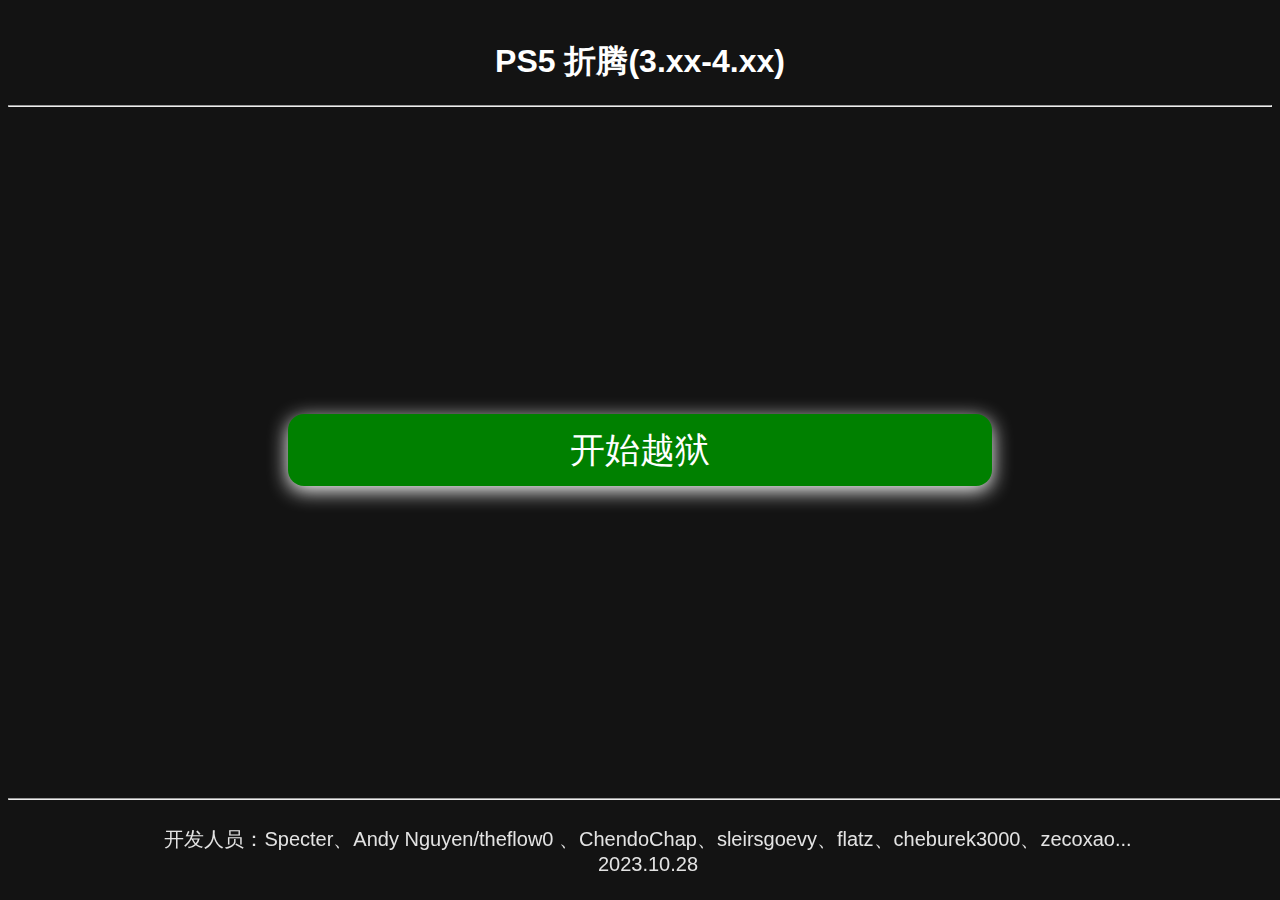
==== index.html @ 937cac99 "Add files via upload" ====
<html manifest="Cache.manifest">

<head>
    <meta charset="utf-8" />
    <title>PS5(3.xx-4.xx)</title>
    <link rel="shortcut icon" href="favicon.ico"></link>
</head>   
<body>
<style>body{background-repeat: no-repeat;background-attachment: fixed;background-size: 100% 100%;}</style>
<style>img:hover {transform: scale(1.2); /* (100% zoom - Note: if the zoom is too large, it will go outside of the viewport) */}</style>
<style>.center{display: block;margin-left: auto;margin-right: auto;}</style>
<script>
function DLProgress(e){Percent=(Math.round(e.loaded / e.total * 100));window.msgs.innerHTML="正在安装离线缓存菜单: " + Percent + "%";}
function DisplayCacheProgress(){setTimeout(function(){window.msgs.innerHTML="离线缓存菜单安装完成";},2000);setTimeout(function(){window.msgs.innerHTML="可以开始了";},3000);}window.applicationCache.addEventListener("progress",DLProgress,false);window.applicationCache.oncached=function(e){DisplayCacheProgress();};window.applicationCache.onupdateready=function(e){DisplayCacheProgress();};
</script>

    <meta name="viewport" content="width=device-width, initial-scale=1">
    <link rel="stylesheet" href="main.css">

    <script>
        function allset() { }
    </script>
    <script defer src="int64.js"></script>
    <script defer src="rop.js"></script>
    <script defer src="exploit.js"></script>
    <script defer src="payload_map.js"></script>
    <script defer src="custom_host_stuff.js"></script>
    <script>
        window.addEventListener('load', function () {
            add_cache_event_toasts();
        }, false);
    </script>
</head>

</html>


<body>
    <div id="toast-container"></div>

    <div style="margin: 2.5rem;">
<body> 
<h1 style="margin-bottom:0;clear:both;text-align:center;"> </h1></div>
</style>
<body> 
<div style="text-align:center" font size="6" ><div style=color:white;"><h1 id=msgs style='text-align:center;'>PS5 折腾(3.xx-4.xx)</h1>
<hr> 
        <p id="current-fw" class="text-secondary" style="text-align: center;font-size:28px;color:red"></p>
    </div>

    <div id="before-jb-view">

        <div id="run-jb-parent" class="opacity-transition"
            style="display: flex; justify-content: center; align-items: center; position: absolute; top: 0;left: 0; width: 100%; height: 100%;">
            <a tabindex="0" class="btn" style="max-width: 50%;" id="run-jb" onclick="runJailbreak()">开始越狱</a>
        </div>

        <div id="jb-progress" class=""
            style="display: none; flex-direction: column; justify-content: center; align-items: center; position: absolute; top: 0;left: 0; width: 100%; height: 100%;">
            <div class="lds-ellipsis">
                <div></div>
                <div></div>
                <div></div>
                <div></div>
            </div>
            <p id="jb-progress-status-text" style="text-align: center; olor:white; width: 100%;font-size:28px;">加载中... <br/><span class="secondary-text">(如果冻结，请重启再试)</span></p>
            <textarea id="console" class="log" style="display: none;"></textarea>
        </div>

        <div id="post-jb-view" class="opacity-transition"
            style="display: flex; flex-direction: column; justify-content: center; align-items: center;opacity: 0; pointer-events: none; padding-top: 2rem;">
            <!-- please dont judge this, if i create the elements in js after the jailbreak it 'runs out of memory'. -->
            <!-- TODO: try making the buttons before the jb and assign the onclicks after, i think i tried this already but make sure -->
            <div id="payloads-list" class="grid-container">
                <a class="btn mx-auto hidden-btn" id="payload-0" tabindex="0">
                    <p></p>
                    <p class="secondary-text"></p>
                </a>
                <a class="btn mx-auto hidden-btn" id="payload-1" tabindex="0">
                    <p></p>
                    <p class="secondary-text"></p>
                </a>
                <a class="btn mx-auto hidden-btn" id="payload-2" tabindex="0">
                    <p></p>
                    <p class="secondary-text"></p>
                </a>
                <a class="btn mx-auto hidden-btn" id="payload-3" tabindex="0">
                    <p></p>
                    <p class="secondary-text"></p>
                </a>
                <a class="btn mx-auto hidden-btn" id="payload-4" tabindex="0">
                    <p></p>
                    <p class="secondary-text"></p>
                </a>
                <a class="btn mx-auto hidden-btn" id="payload-5" tabindex="0">
                    <p></p>
                    <p class="secondary-text"></p>
                </a>
                <a class="btn mx-auto hidden-btn" id="payload-6" tabindex="0">
                    <p></p>
                    <p class="secondary-text"></p>
                </a>
                <a class="btn mx-auto hidden-btn" id="payload-7" tabindex="0">
                    <p></p>
                    <p class="secondary-text"></p>
                </a>
                <a class="btn mx-auto hidden-btn" id="payload-8" tabindex="0">
                    <p></p>
                    <p class="secondary-text"></p>
                </a>
                <a class="btn mx-auto hidden-btn" id="payload-9" tabindex="0">
                    <p></p>
                    <p class="secondary-text"></p>
                </a>
                <a class="btn mx-auto hidden-btn" id="payload-10" tabindex="0">
                    <p></p>
                    <p class="secondary-text"></p>
                </a>
                <a class="btn mx-auto hidden-btn" id="payload-11" tabindex="0">
                    <p></p>
                    <p class="secondary-text"></p>
                </a>
                <a class="btn mx-auto hidden-btn" id="payload-12" tabindex="0">
                    <p></p>
                    <p class="secondary-text"></p>
                </a>
                <a class="btn mx-auto hidden-btn" id="payload-13" tabindex="0">
                    <p></p>
                    <p class="secondary-text"></p>
                </a>
                <a class="btn mx-auto hidden-btn" id="payload-14" tabindex="0">
                    <p></p>
                    <p class="secondary-text"></p>
                </a>
                <a class="btn mx-auto hidden-btn" id="payload-15" tabindex="0">
                    <p></p>
                    <p class="secondary-text"></p>
                </a>
                <a class="btn mx-auto hidden-btn" id="payload-16" tabindex="0">
                    <p></p>
                    <p class="secondary-text"></p>
                </a>
                <a class="btn mx-auto hidden-btn" id="payload-17" tabindex="0">
                    <p></p>
                    <p class="secondary-text"></p>
                </a>
                <a class="btn mx-auto hidden-btn" id="payload-18" tabindex="0">
                    <p></p>
                    <p class="secondary-text"></p>
                </a>
                <a class="btn mx-auto hidden-btn" id="payload-19" tabindex="0">
                    <p></p>
                    <p class="secondary-text"></p>
                </a>

            </div>
        </div>



        <center style="position: fixed;bottom: 0;width: 100%;margin-bottom: 1.5rem;" class="info opacity-transition"
            id="credits">
<hr><br/>
			<a  style='font-size:20px;text-align:center;'>
             开发人员：Specter、Andy Nguyen/theflow0 、ChendoChap、sleirsgoevy、flatz、cheburek3000、zecoxao...</b></a>
			 <br>
			<a  style='font-size:20px;text-align:center;'>
             2023.10.28</b></a>
        </h3>
        </center>
    </div>

</body>
<script>

</script>
---- main.css ----
.lds-ellipsis {
    display: inline-block;
    position: relative;
    width: 80px;
    height: 80px;
}

.lds-ellipsis div {
    position: absolute;
    top: 33px;
    width: 13px;
    height: 13px;
    border-radius: 50%;
    background: #fff;
    animation-timing-function: cubic-bezier(0, 1, 1, 0);
}

.lds-ellipsis div:nth-child(1) {
    left: 8px;
    animation: lds-ellipsis1 0.6s infinite;
}

.lds-ellipsis div:nth-child(2) {
    left: 8px;
    animation: lds-ellipsis2 0.6s infinite;
}

.lds-ellipsis div:nth-child(3) {
    left: 32px;
    animation: lds-ellipsis2 0.6s infinite;
}

.lds-ellipsis div:nth-child(4) {
    left: 56px;
    animation: lds-ellipsis3 0.6s infinite;
}

@keyframes lds-ellipsis1 {
    0% {
        transform: scale(0);
    }

    100% {
        transform: scale(1);
    }
}

@keyframes lds-ellipsis3 {
    0% {
        transform: scale(1);
    }

    100% {
        transform: scale(0);
    }
}

@keyframes lds-ellipsis2 {
    0% {
        transform: translate(0, 0);
    }

    100% {
        transform: translate(24px, 0);
    }
}


/* .info {
    overflow: hidden;
    position: fixed;
    position: absolute;
    top: 50%;
    left: 50%;

    font-size: 45px;
    font-family: sans-serif;
    color: #b8b8b8;

    transform: translate(-50%, -50%);
} */

.j {
    font-size: 15px;
    color: #2F3335;
}

.log {
    display: block;
    unicode-bidi: embed;
    font-family: monospace;
    white-space: pre;
    font-size: 18px;
    width: 100%;
    height: 30%;
    color: #fff;
    background-color: inherit;
}

body {
    background-color: #131313;
    color: #fff;
    font-family: 'Sans-Serif', Helvetica;
}

.btn {
    padding: 1rem 2rem;
    text-align: center;
    text-decoration: none;
    display: inline-block;
    margin: 0.2rem 0.1rem;
    cursor: pointer;
    line-height: 2.5rem;
    /* height: 2.5rem; */
    min-width: 75px;
    /* border-radius: 5rem; */
    border-radius: 1rem;
    width: 70%;
    background-color:green;
    border: none;
    color: #fff;
    font-size: 2.2rem;
    transition: background-color 0.3s ease-in-out;
	box-shadow: 0 5px 20px 0 white;
}

.btn:hover, .btn:focus {
    background-color: red;
    color: #fff;
}


a:active, a:focus {
    outline: 0;
    border: none;
  }

.secondary-text {
    color: #959595;
    margin: 0;
    padding: 0;
    text-overflow: ellipsis;
    overflow: hidden;
    white-space: nowrap;
    font-size: 0.8em;

}

.info a {
    color: #e3e3e3;
}

.info {
    color: #a1a1a1;
}

.grid-container {
    display: grid;
    grid-template-columns: 1fr 1fr;
    grid-gap: 10px;
    justify-content: center;
    text-align: center;
}

.grid-item {
    text-align: center;
    display: flex;
    align-items: center;
    justify-content: center;
}

.mx-auto {
    margin-left: auto;
    margin-right: auto;
    display: block;
}

.d-none {
    display: none !important;
}

.opacity-transition {
    opacity: 1;
    transition: opacity 0.3s ease-in-out;
}

.hidden-btn{
    padding: 0;
    visibility: collapse;
}

#payloads-list a p{
    margin: 0;
    padding: 0;
}
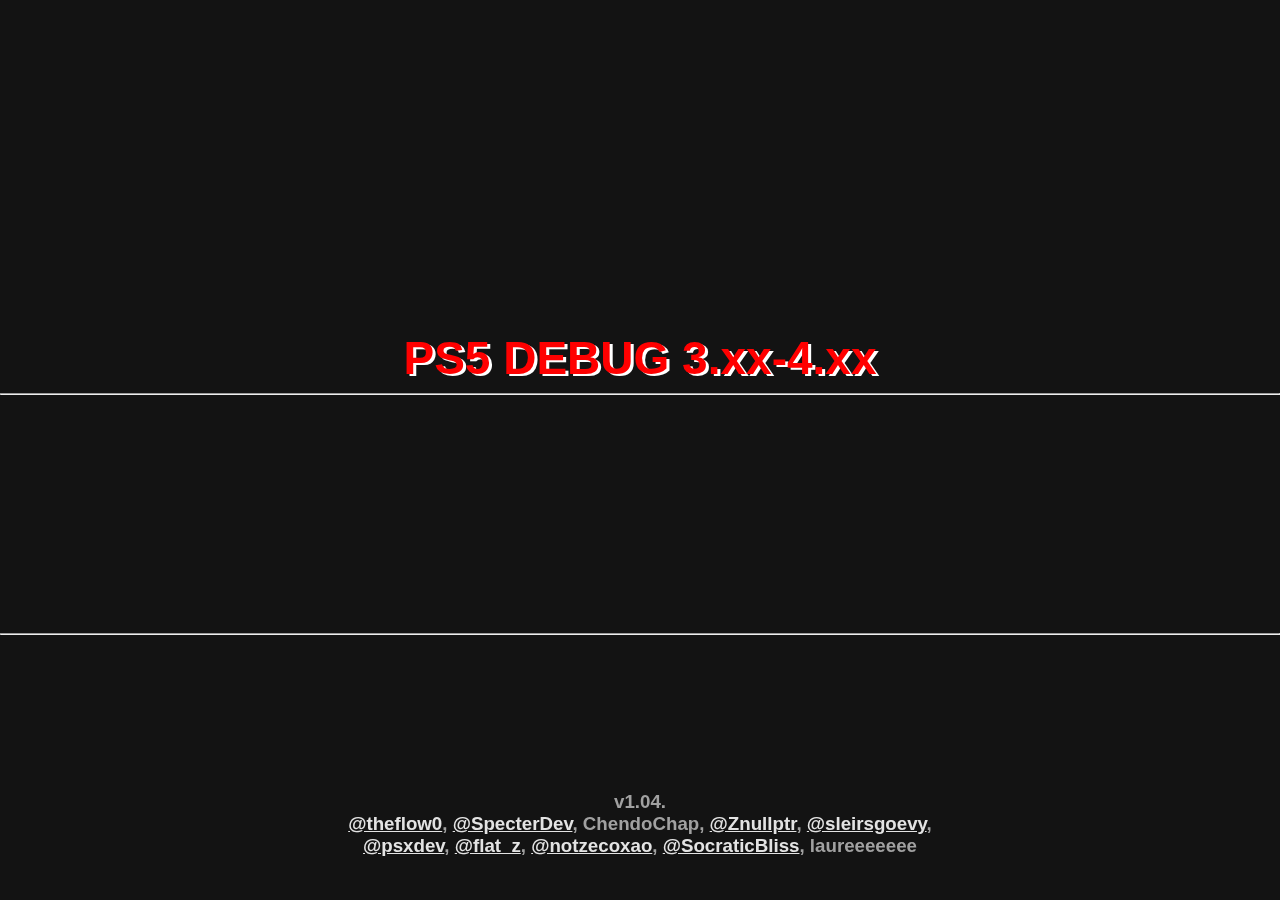
==== commit e32f8ec2: "Add files via upload" ====
--- a/index.html
+++ b/index.html
@@ -1,19 +1,62 @@
-<html manifest="Cache.manifest">
-
+
+
+<title>★ DEBUG PS5</title>
 <head>
-    <meta charset="utf-8" />
-    <title>PS5(3.xx-4.xx)</title>
-    <link rel="shortcut icon" href="favicon.ico"></link>
-</head>   
+<link rel="stylesheet" href="main.css">
+<style>
+html, body {
+            margin: 0;
+            overflow: hidden; /* Ocultar barra de desplazamiento */
+        }
+
+        #video-background {
+            position: fixed;
+            top: 0;
+            left: 0;
+            width: 100%;
+            height: 100%;
+            object-fit: cover; /* El vídeo llena toda el área. */
+            z-index: -1; /* Haz el vídeo debajo de otro contenido. */
+        }
+
+        .content {
+            position: relative;
+            z-index: 1; /* Haz el contenido encima del vídeo. */
+            text-align: center;
+            padding: 10px;
+            color: white;
+        }
+</style>
+</head>
+
 <body>
 <style>body{background-repeat: no-repeat;background-attachment: fixed;background-size: 100% 100%;}</style>
 <style>img:hover {transform: scale(1.2); /* (100% zoom - Note: if the zoom is too large, it will go outside of the viewport) */}</style>
 <style>.center{display: block;margin-left: auto;margin-right: auto;}</style>
 <script>
-function DLProgress(e){Percent=(Math.round(e.loaded / e.total * 100));window.msgs.innerHTML="正在安装离线缓存菜单: " + Percent + "%";}
-function DisplayCacheProgress(){setTimeout(function(){window.msgs.innerHTML="离线缓存菜单安装完成";},2000);setTimeout(function(){window.msgs.innerHTML="可以开始了";},3000);}window.applicationCache.addEventListener("progress",DLProgress,false);window.applicationCache.oncached=function(e){DisplayCacheProgress();};window.applicationCache.onupdateready=function(e){DisplayCacheProgress();};
+function DLProgress(e){Percent=(Math.round(e.loaded / e.total * 100));window.msgs.innerHTML="Downloading : " + Percent + "%";}
+function DisplayCacheProgress(){setTimeout(function(){window.msgs.innerHTML="You are offline.";},2000);setTimeout(function(){window.msgs.innerHTML="PS5 DEBUG 3.xx-4.xx";},3000);}window.applicationCache.addEventListener("progress",DLProgress,false);window.applicationCache.oncached=function(e){DisplayCacheProgress();};window.applicationCache.onupdateready=function(e){DisplayCacheProgress();};
 </script>
-
+    <video id="video-background" autoplay>
+        <source src="video.mp4" type="video/mp4">
+        <!-- Admite videos en diferentes formatos, agregue más según sea necesario <source> -->
+    </video>
+    <script>
+        // Función que se ejecutará automáticamente al cargar la página
+        function runJailbreak() {
+            // Coloca aquí el código que deseas ejecutar al entrar en la página
+            alert("La función runJailbreak se ha ejecutado automáticamente al entrar en la página.");
+        }
+        
+        // Evento que se dispara cuando la página se carga completamente
+        window.addEventListener('load', function () {
+            runJailbreak(); // Ejecutar la función al cargar la página
+        });
+    </script>
+</head>
+<body>
+
+</body>
     <meta name="viewport" content="width=device-width, initial-scale=1">
     <link rel="stylesheet" href="main.css">
 
@@ -25,6 +68,7 @@
     <script defer src="exploit.js"></script>
     <script defer src="payload_map.js"></script>
     <script defer src="custom_host_stuff.js"></script>
+    <script defer src="appcache_handler.js"></script>
     <script>
         window.addEventListener('load', function () {
             add_cache_event_toasts();
@@ -39,33 +83,34 @@
     <div id="toast-container"></div>
 
     <div style="margin: 2.5rem;">
+        <h1 style="text-align: center;"></h1>
+        <p id="current-fw" class="text-secondary" style="text-align: center; position: absolute; top: 30;left: 41;color:green;">
+    </div>
+
+    <div id="before-jb-view">
+
+        <div id="run-jb-parent" class="opacity-transition"
+            style="display: flex; justify-content: center; align-items: center; position: absolute; top: 0;right: 41;color:red;">
+            <a tabindex="0" class="btn" style="max-width: 50%;" id="run-jb" onclick="runJailbreak()">.</a>
+        </div>
+
+
+        <div id="jb-progress" class="log" style="display: none;">
+
+              </script>  
+
+            </div>
+            <p id="jb-progress-status-text" style="text-align: center; position: absolute; top: 0;right: 41;">
+   
+                <br/><span class="secondary-text"></span></p>
+            <textarea id="console" class="log" style="display: none;"></textarea>
+        </div>
 <body> 
 <h1 style="margin-bottom:0;clear:both;text-align:center;"> </h1></div>
 </style>
 <body> 
-<div style="text-align:center" font size="6" ><div style=color:white;"><h1 id=msgs style='text-align:center;'>PS5 折腾(3.xx-4.xx)</h1>
-<hr> 
-        <p id="current-fw" class="text-secondary" style="text-align: center;font-size:28px;color:red"></p>
-    </div>
-
-    <div id="before-jb-view">
-
-        <div id="run-jb-parent" class="opacity-transition"
-            style="display: flex; justify-content: center; align-items: center; position: absolute; top: 0;left: 0; width: 100%; height: 100%;">
-            <a tabindex="0" class="btn" style="max-width: 50%;" id="run-jb" onclick="runJailbreak()">开始越狱</a>
-        </div>
-
-        <div id="jb-progress" class=""
-            style="display: none; flex-direction: column; justify-content: center; align-items: center; position: absolute; top: 0;left: 0; width: 100%; height: 100%;">
-            <div class="lds-ellipsis">
-                <div></div>
-                <div></div>
-                <div></div>
-                <div></div>
-            </div>
-            <p id="jb-progress-status-text" style="text-align: center; olor:white; width: 100%;font-size:28px;">加载中... <br/><span class="secondary-text">(如果冻结，请重启再试)</span></p>
-            <textarea id="console" class="log" style="display: none;"></textarea>
-        </div>
+<div><h1 id=msgs style='text-align:center;color:red;font-size:46px;font-weight:bold;margin:0 0 0 0.0;text-shadow:3px 2px #fff;'>PS5 DEBUG 3.xx-4.xx</h1>
+<hr>  <br/><br/>
 
         <div id="post-jb-view" class="opacity-transition"
             style="display: flex; flex-direction: column; justify-content: center; align-items: center;opacity: 0; pointer-events: none; padding-top: 2rem;">
@@ -156,17 +201,25 @@
             </div>
         </div>
 
-
+<hr><br/>
 
         <center style="position: fixed;bottom: 0;width: 100%;margin-bottom: 1.5rem;" class="info opacity-transition"
             id="credits">
-<hr><br/>
-			<a  style='font-size:20px;text-align:center;'>
-             开发人员：Specter、Andy Nguyen/theflow0 、ChendoChap、sleirsgoevy、flatz、cheburek3000、zecoxao...</b></a>
-			 <br>
-			<a  style='font-size:20px;text-align:center;'>
-             2023.10.28</b></a>
-        </h3>
+            <h3>
+                <b>v1.04.</b>
+                <br />
+                <a href="https://twitter.com/theflow0" aria-hidden="true" tabindex="-1">@theflow0</a>,
+                <a href="https://twitter.com/SpecterDev" aria-hidden="true" tabindex="-1">@SpecterDev</a>,
+                ChendoChap,
+                <a href="https://twitter.com/Znullptr" aria-hidden="true" tabindex="-1">@Znullptr</a>,
+                <a href="https://twitter.com/sleirsgoevy" aria-hidden="true" tabindex="-1">@sleirsgoevy</a>,
+                <br />
+                <a href="https://twitter.com/psxdev" aria-hidden="true" tabindex="-1">@psxdev</a>,
+                <a href="https://twitter.com/flat_z" aria-hidden="true" tabindex="-1">@flat_z</a>,
+                <a href="https://twitter.com/notzecoxao" aria-hidden="true" tabindex="-1">@notzecoxao</a>,
+                <a href="https://twitter.com/SocraticBliss" aria-hidden="true" tabindex="-1">@SocraticBliss</a>,
+                laureeeeeee
+            </h3>
         </center>
     </div>
 
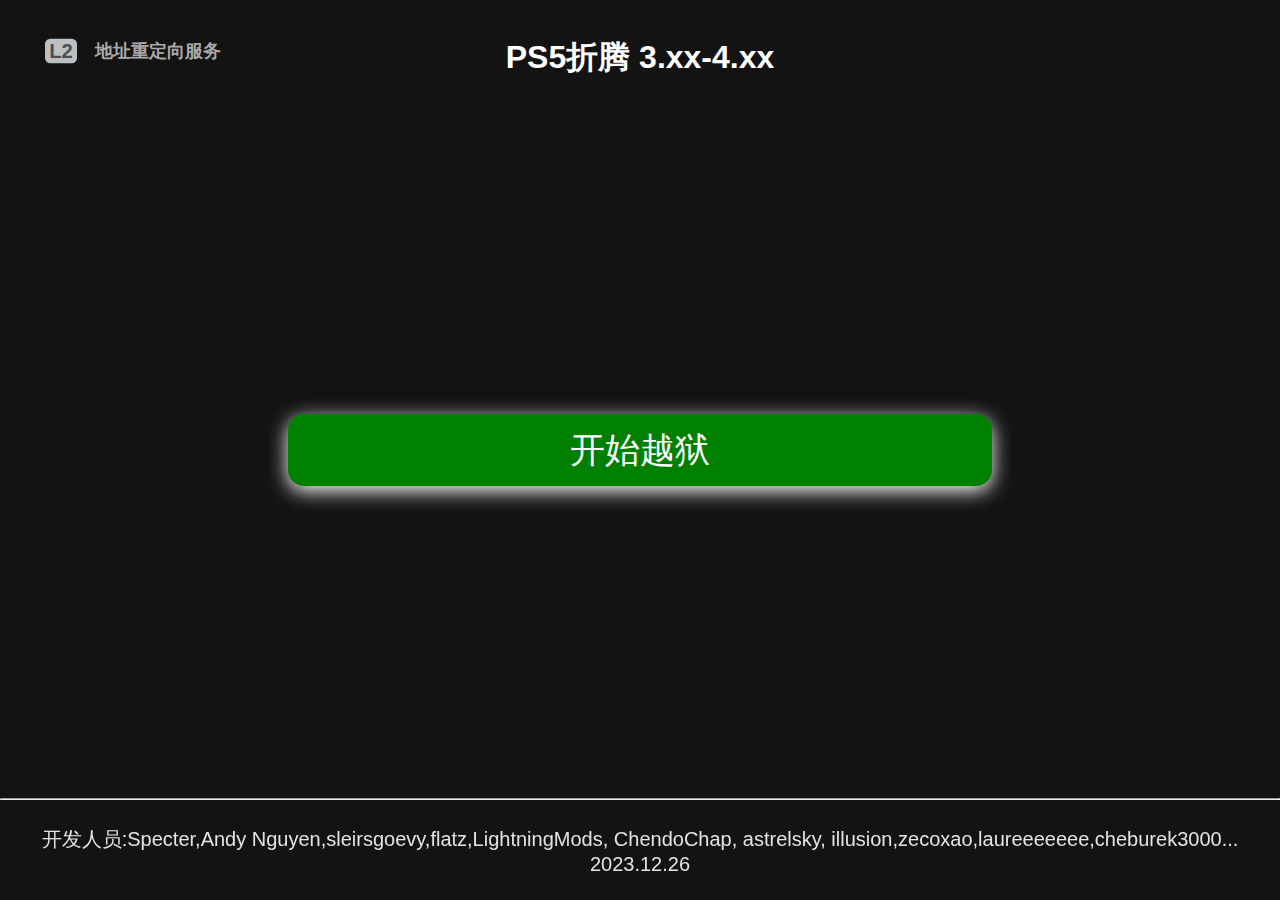
==== commit 44f563a2: "Add files via upload" ====
--- a/index.html
+++ b/index.html
@@ -1,68 +1,10 @@
+<html manifest="cache.appcache">
 
-
-<title>★ DEBUG PS5</title>
 <head>
-<link rel="stylesheet" href="main.css">
-<style>
-html, body {
-            margin: 0;
-            overflow: hidden; /* Ocultar barra de desplazamiento */
-        }
-
-        #video-background {
-            position: fixed;
-            top: 0;
-            left: 0;
-            width: 100%;
-            height: 100%;
-            object-fit: cover; /* El vídeo llena toda el área. */
-            z-index: -1; /* Haz el vídeo debajo de otro contenido. */
-        }
-
-        .content {
-            position: relative;
-            z-index: 1; /* Haz el contenido encima del vídeo. */
-            text-align: center;
-            padding: 10px;
-            color: white;
-        }
-</style>
-</head>
-
-<body>
-<style>body{background-repeat: no-repeat;background-attachment: fixed;background-size: 100% 100%;}</style>
-<style>img:hover {transform: scale(1.2); /* (100% zoom - Note: if the zoom is too large, it will go outside of the viewport) */}</style>
-<style>.center{display: block;margin-left: auto;margin-right: auto;}</style>
-<script>
-function DLProgress(e){Percent=(Math.round(e.loaded / e.total * 100));window.msgs.innerHTML="Downloading : " + Percent + "%";}
-function DisplayCacheProgress(){setTimeout(function(){window.msgs.innerHTML="You are offline.";},2000);setTimeout(function(){window.msgs.innerHTML="PS5 DEBUG 3.xx-4.xx";},3000);}window.applicationCache.addEventListener("progress",DLProgress,false);window.applicationCache.oncached=function(e){DisplayCacheProgress();};window.applicationCache.onupdateready=function(e){DisplayCacheProgress();};
-</script>
-    <video id="video-background" autoplay>
-        <source src="video.mp4" type="video/mp4">
-        <!-- Admite videos en diferentes formatos, agregue más según sea necesario <source> -->
-    </video>
-    <script>
-        // Función que se ejecutará automáticamente al cargar la página
-        function runJailbreak() {
-            // Coloca aquí el código que deseas ejecutar al entrar en la página
-            alert("La función runJailbreak se ha ejecutado automáticamente al entrar en la página.");
-        }
-        
-        // Evento que se dispara cuando la página se carga completamente
-        window.addEventListener('load', function () {
-            runJailbreak(); // Ejecutar la función al cargar la página
-        });
-    </script>
-</head>
-<body>
-
-</body>
+    <title>PS5&#x6298;&#x817E; 3.xx-4.xx</title>
     <meta name="viewport" content="width=device-width, initial-scale=1">
     <link rel="stylesheet" href="main.css">
 
-    <script>
-        function allset() { }
-    </script>
     <script defer src="int64.js"></script>
     <script defer src="rop.js"></script>
     <script defer src="exploit.js"></script>
@@ -71,159 +13,115 @@
     <script defer src="appcache_handler.js"></script>
     <script>
         window.addEventListener('load', function () {
-            add_cache_event_toasts();
+            onload_setup();
         }, false);
     </script>
 </head>
 
-</html>
+<body>
+    <svg style="display: none" version="2.0">
+        <defs>
+            <symbol id="delete-icon" viewBox="0 -960 960 960">
+                <path
+                    d="m376-300 104-104 104 104 56-56-104-104 104-104-56-56-104 104-104-104-56 56 104 104-104 104 56 56Zm-96 180q-33 0-56.5-23.5T200-200v-520h-40v-80h200v-40h240v40h200v80h-40v520q0 33-23.5 56.5T680-120H280Zm400-600H280v520h400v-520Zm-400 0v520-520Z" />
+            </symbol>
+            <symbol id="forward-arrow-icon" viewBox="0 -960 960 960" >
+                <path d="M647-440H160v-80h487L423-744l57-56 320 320-320 320-57-56 224-224Z"/>
+            </symbol>
+            
+        </defs>
+    </svg>
+
+    <div id="toast-container"></div>
 
 
-<body>
-    <div id="toast-container"></div>
+    <div id="redirector-view"
+        style="min-width: 100%; max-width: 100%; position: absolute; top: 0; left: -100%; min-height: 100%; max-height: 100%;">
+        <div style="overflow-y: scroll; width: 100%;max-height: 100vh;min-height: 100vh;" id="redirector-view-inner">
+            <h1 style="text-align: center;">&#x5730;&#x5740;&#x91CD;&#x5B9A;&#x5411;&#x670D;&#x52A1;</h1>
+            <div style="padding: 25px;padding-top: 0; display: flex;">
+                <input id="redirector-input" type="text" value="http://"
+                    style="width: 100%; border-radius: 10px; padding: 15px; background-color: #223; color: #fff; border-color: #334; font-size: 20px;" />
+                <a class="btn icon-btn" style="width: 100px;" tabindex="0" onclick="redirectorGo()">
+                    <svg width="32px" height="32px" fill="#ddd">
+                        <use href="#forward-arrow-icon" />
+                    </svg>
+                </a>
+            </div>
 
-    <div style="margin: 2.5rem;">
-        <h1 style="text-align: center;"></h1>
-        <p id="current-fw" class="text-secondary" style="text-align: center; position: absolute; top: 30;left: 41;color:green;">
+            <div style="display: flex; flex-direction: row; max-width: 100%; padding-left: 50px; padding-right: 50px;">
+                <div style="width: 60%; margin-right: 35px; " id="redirector-pinned"></div>
+                <div style="width: 1px; background-color: #557; margin-top: 10px;"></div>
+                <div style="width: 40%; margin-left: 35px; " id="redirector-history"></div>
+            </div>
+        </div>
     </div>
 
-    <div id="before-jb-view">
+    <div id="center-view" style="position: absolute; top: 0; left: 0; width: 100%; min-height: 100%;">
 
-        <div id="run-jb-parent" class="opacity-transition"
-            style="display: flex; justify-content: center; align-items: center; position: absolute; top: 0;right: 41;color:red;">
-            <a tabindex="0" class="btn" style="max-width: 50%;" id="run-jb" onclick="runJailbreak()">.</a>
+        <div style="margin-top: 15px; position: absolute; width: 100%;">
+            <h1 style="text-align: center;">PS5&#x6298;&#x817E; 3.xx-4.xx</h1>
+            <p id="current-fw" class="text-secondary"
+                style="text-align: center; margin-bottom: 8px; padding-bottom: 0;font-size:24px;color:green;">
+            </p>
+
+            <p id="listening-ip" class="text-secondary" style="text-align: center; margin-top: 0; padding-top: 0;">
+                <br />
+            </p>
         </div>
-
-
-        <div id="jb-progress" class="log" style="display: none;">
-
-              </script>  
-
-            </div>
-            <p id="jb-progress-status-text" style="text-align: center; position: absolute; top: 0;right: 41;">
-   
-                <br/><span class="secondary-text"></span></p>
-            <textarea id="console" class="log" style="display: none;"></textarea>
-        </div>
-<body> 
-<h1 style="margin-bottom:0;clear:both;text-align:center;"> </h1></div>
-</style>
-<body> 
-<div><h1 id=msgs style='text-align:center;color:red;font-size:46px;font-weight:bold;margin:0 0 0 0.0;text-shadow:3px 2px #fff;'>PS5 DEBUG 3.xx-4.xx</h1>
-<hr>  <br/><br/>
-
-        <div id="post-jb-view" class="opacity-transition"
-            style="display: flex; flex-direction: column; justify-content: center; align-items: center;opacity: 0; pointer-events: none; padding-top: 2rem;">
-            <!-- please dont judge this, if i create the elements in js after the jailbreak it 'runs out of memory'. -->
-            <!-- TODO: try making the buttons before the jb and assign the onclicks after, i think i tried this already but make sure -->
-            <div id="payloads-list" class="grid-container">
-                <a class="btn mx-auto hidden-btn" id="payload-0" tabindex="0">
-                    <p></p>
-                    <p class="secondary-text"></p>
-                </a>
-                <a class="btn mx-auto hidden-btn" id="payload-1" tabindex="0">
-                    <p></p>
-                    <p class="secondary-text"></p>
-                </a>
-                <a class="btn mx-auto hidden-btn" id="payload-2" tabindex="0">
-                    <p></p>
-                    <p class="secondary-text"></p>
-                </a>
-                <a class="btn mx-auto hidden-btn" id="payload-3" tabindex="0">
-                    <p></p>
-                    <p class="secondary-text"></p>
-                </a>
-                <a class="btn mx-auto hidden-btn" id="payload-4" tabindex="0">
-                    <p></p>
-                    <p class="secondary-text"></p>
-                </a>
-                <a class="btn mx-auto hidden-btn" id="payload-5" tabindex="0">
-                    <p></p>
-                    <p class="secondary-text"></p>
-                </a>
-                <a class="btn mx-auto hidden-btn" id="payload-6" tabindex="0">
-                    <p></p>
-                    <p class="secondary-text"></p>
-                </a>
-                <a class="btn mx-auto hidden-btn" id="payload-7" tabindex="0">
-                    <p></p>
-                    <p class="secondary-text"></p>
-                </a>
-                <a class="btn mx-auto hidden-btn" id="payload-8" tabindex="0">
-                    <p></p>
-                    <p class="secondary-text"></p>
-                </a>
-                <a class="btn mx-auto hidden-btn" id="payload-9" tabindex="0">
-                    <p></p>
-                    <p class="secondary-text"></p>
-                </a>
-                <a class="btn mx-auto hidden-btn" id="payload-10" tabindex="0">
-                    <p></p>
-                    <p class="secondary-text"></p>
-                </a>
-                <a class="btn mx-auto hidden-btn" id="payload-11" tabindex="0">
-                    <p></p>
-                    <p class="secondary-text"></p>
-                </a>
-                <a class="btn mx-auto hidden-btn" id="payload-12" tabindex="0">
-                    <p></p>
-                    <p class="secondary-text"></p>
-                </a>
-                <a class="btn mx-auto hidden-btn" id="payload-13" tabindex="0">
-                    <p></p>
-                    <p class="secondary-text"></p>
-                </a>
-                <a class="btn mx-auto hidden-btn" id="payload-14" tabindex="0">
-                    <p></p>
-                    <p class="secondary-text"></p>
-                </a>
-                <a class="btn mx-auto hidden-btn" id="payload-15" tabindex="0">
-                    <p></p>
-                    <p class="secondary-text"></p>
-                </a>
-                <a class="btn mx-auto hidden-btn" id="payload-16" tabindex="0">
-                    <p></p>
-                    <p class="secondary-text"></p>
-                </a>
-                <a class="btn mx-auto hidden-btn" id="payload-17" tabindex="0">
-                    <p></p>
-                    <p class="secondary-text"></p>
-                </a>
-                <a class="btn mx-auto hidden-btn" id="payload-18" tabindex="0">
-                    <p></p>
-                    <p class="secondary-text"></p>
-                </a>
-                <a class="btn mx-auto hidden-btn" id="payload-19" tabindex="0">
-                    <p></p>
-                    <p class="secondary-text"></p>
-                </a>
-
+        <div style="position: absolute; margin: 35px; top: 0; left: 10px;" class="opacity-transition" id="l2-redirect">
+            <div>
+                <span style="vertical-align: middle;display: inline-block;                ">
+                    <svg viewbox="0 0 79 61" xmlns="http://www.w3.org/2000/svg" style="width: 32px; height:32px;">
+                        <rect x="0" y="0" width="79" height="61" rx="13" ry="13" fill="#bdc0c2" />
+                        <text x="50%" y="50%" dy="17.5px" text-anchor="middle" fill="#4e4e4e" font-size="50"
+                            font-weight="bold">L2</text>
+                    </svg>
+                </span>
+                <span
+                    style="font-size: 18px; vertical-align: middle;display: inline-block; margin-left: 14px; font-weight: bold; color: #aaa;">&#x5730;&#x5740;&#x91CD;&#x5B9A;&#x5411;&#x670D;&#x52A1;</span>
             </div>
         </div>
 
-<hr><br/>
+        <div id="before-jb-view">
+
+            <div id="run-jb-parent" class="opacity-transition"
+                style="display: flex; justify-content: center; align-items: center; position: absolute; top: 0;left: 0; width: 100%; height: 100%;">
+                <a tabindex="0" class="btn" style="max-width: 50%;" id="run-jb" onclick="runJailbreak()">&#x5F00;&#x59CB;&#x8D8A;&#x72F1;</a>
+            </div>
+
+            <div id="jb-progress" class="opacity-transition"
+                style="display: flex; flex-direction: column; justify-content: center; align-items: center; position: absolute; top: 0;left: 0; width: 100%; height: 100%; opacity: 0; pointer-events: none;">
+                <div class="lds-ellipsis" style="margin-top: 40px;">
+                    <div></div>
+                    <div></div>
+                    <div></div>
+                    <div></div>
+                </div>
+            <p id="jb-progress-status-text" style="text-align: center; width: 100%;font-size:32px;">&#x52A0;&#x8F7D;&#x4E2D;... <br/><span class="secondary-text">(&#x5982;&#x679C;&#x51BB;&#x7ED3;&#xFF0C;&#x8BF7;&#x91CD;&#x542F;&#x518D;&#x8BD5;)</span></p>
+            <textarea id="console" class="log" style="display: none;"></textarea>
+            </div>
+
+            <div id="post-jb-view" class="opacity-transition"
+                style="width: 100%;position: relative; max-height: 10px; overflow-y: hidden; margin-top: 200px;">
+                <!-- it seems like sometimes display none to anything else and transforms like causing crashes after the jailbreak. idk. -->
+                <div id="payloads-list" class="grid-container">
+                </div>
+            </div>
 
         <center style="position: fixed;bottom: 0;width: 100%;margin-bottom: 1.5rem;" class="info opacity-transition"
             id="credits">
-            <h3>
-                <b>v1.04.</b>
-                <br />
-                <a href="https://twitter.com/theflow0" aria-hidden="true" tabindex="-1">@theflow0</a>,
-                <a href="https://twitter.com/SpecterDev" aria-hidden="true" tabindex="-1">@SpecterDev</a>,
-                ChendoChap,
-                <a href="https://twitter.com/Znullptr" aria-hidden="true" tabindex="-1">@Znullptr</a>,
-                <a href="https://twitter.com/sleirsgoevy" aria-hidden="true" tabindex="-1">@sleirsgoevy</a>,
-                <br />
-                <a href="https://twitter.com/psxdev" aria-hidden="true" tabindex="-1">@psxdev</a>,
-                <a href="https://twitter.com/flat_z" aria-hidden="true" tabindex="-1">@flat_z</a>,
-                <a href="https://twitter.com/notzecoxao" aria-hidden="true" tabindex="-1">@notzecoxao</a>,
-                <a href="https://twitter.com/SocraticBliss" aria-hidden="true" tabindex="-1">@SocraticBliss</a>,
-                laureeeeeee
-            </h3>
-        </center>
+<hr><br/>
+			<a  style='font-size:20px;text-align:center;'>
+             </b>&#x5F00;&#x53D1;&#x4EBA;&#x5458;:Specter,Andy Nguyen,sleirsgoevy,flatz,LightningMods, ChendoChap, astrelsky, illusion,zecoxao,laureeeeeee,cheburek3000...</b></a>
+			 <br>
+			<a  style='font-size:20px;text-align:center;'>
+             2023.12.26</b></a>
+        </h3>
+            </center>
+        </div>
     </div>
 
 </body>
-<script>
 
-</script>+</html>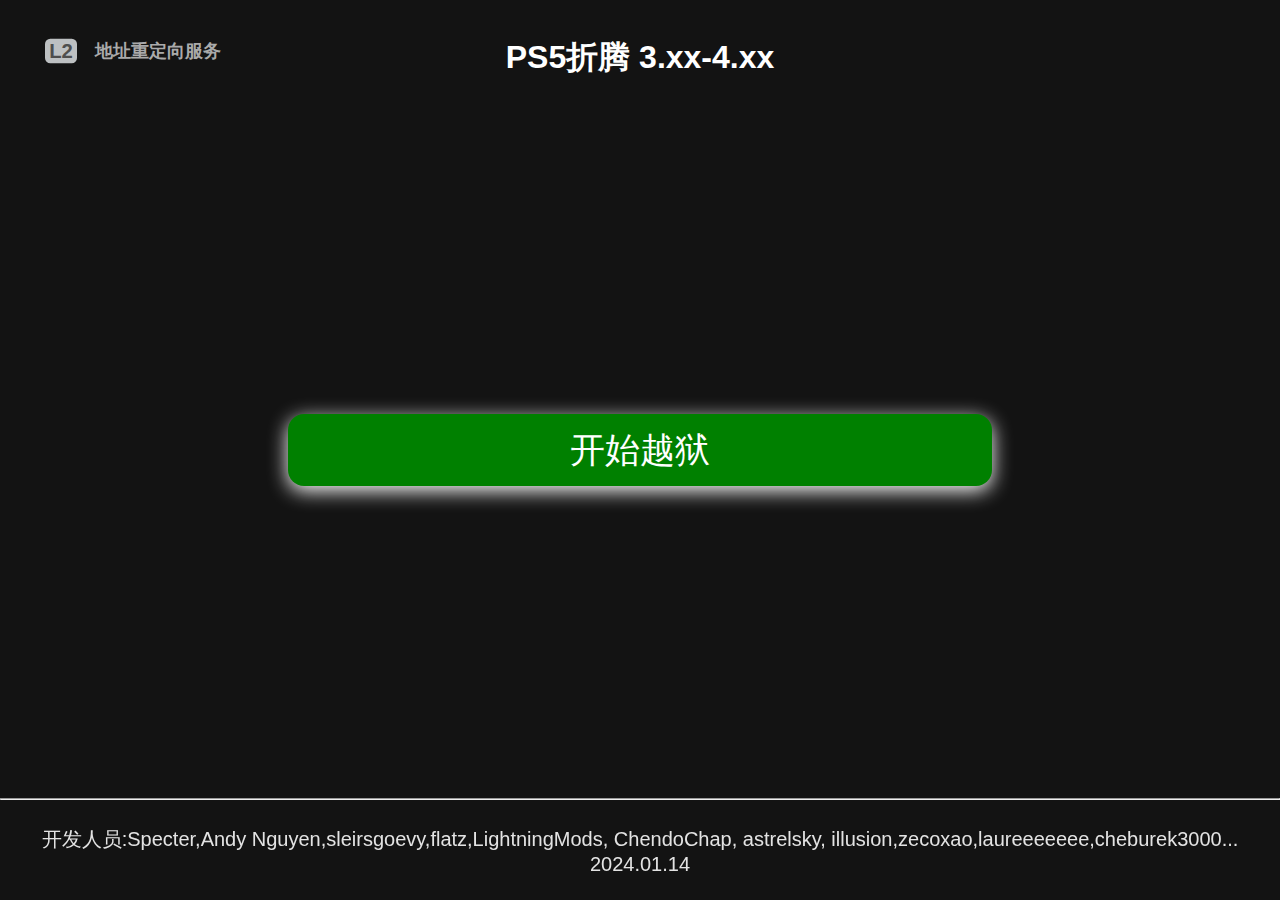
==== commit f102c899: "Add files via upload" ====
--- a/index.html
+++ b/index.html
@@ -116,7 +116,7 @@
              </b>&#x5F00;&#x53D1;&#x4EBA;&#x5458;:Specter,Andy Nguyen,sleirsgoevy,flatz,LightningMods, ChendoChap, astrelsky, illusion,zecoxao,laureeeeeee,cheburek3000...</b></a>
 			 <br>
 			<a  style='font-size:20px;text-align:center;'>
-             2023.12.26</b></a>
+             2024.01.14</b></a>
         </h3>
             </center>
         </div>
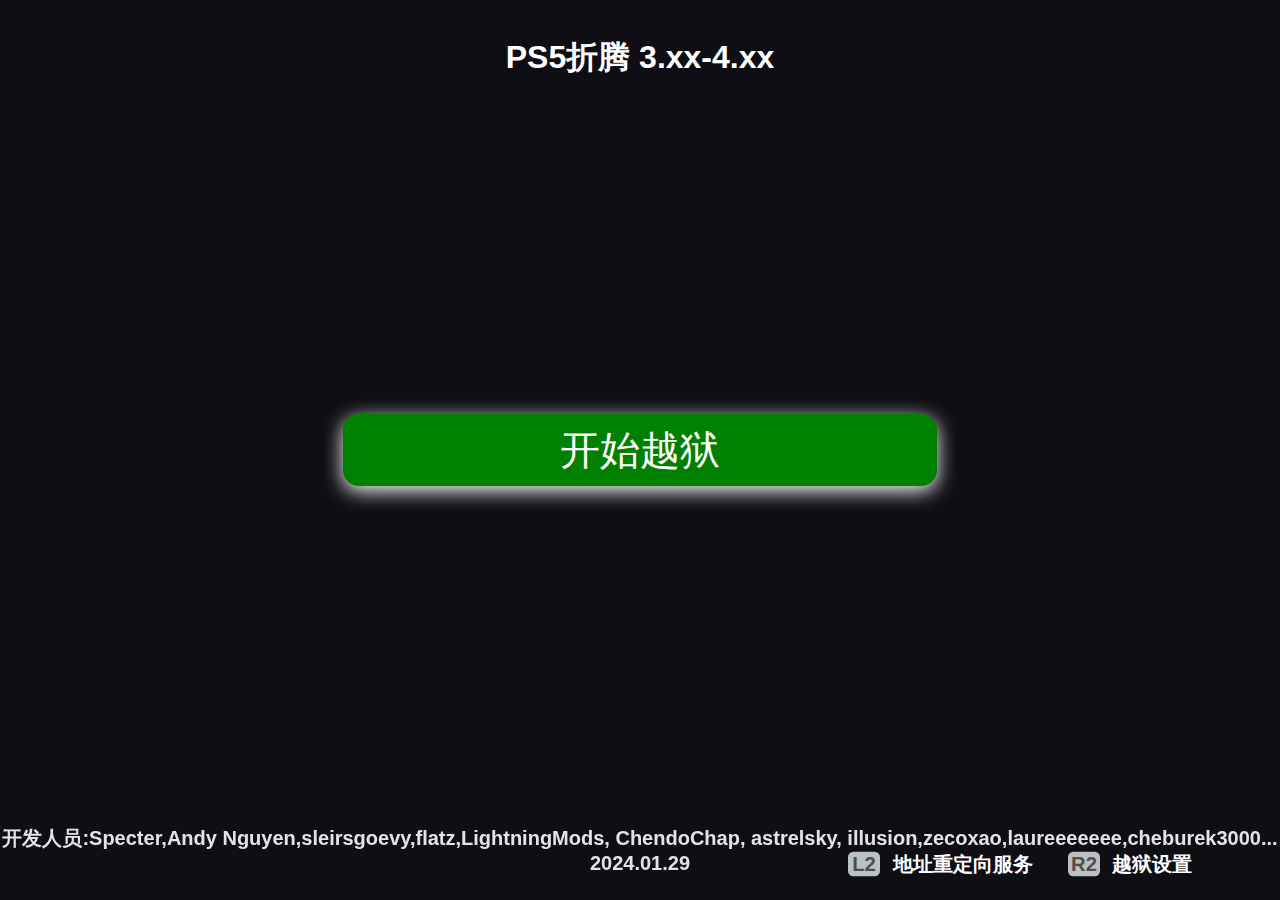
==== commit 780168e8: "Add files via upload" ====
--- a/index.html
+++ b/index.html
@@ -11,7 +11,26 @@
     <script defer src="payload_map.js"></script>
     <script defer src="custom_host_stuff.js"></script>
     <script defer src="appcache_handler.js"></script>
+    <script defer src="module/utils.js"></script>
+    <script defer src="module/constants.js"></script>
+    <script defer src="module/int64.js"></script>
+    <script defer src="module/mem.js"></script>
+    <script defer src="module/memtools.js"></script>
+    <script defer src="module/rw.js"></script>
+    <script defer src="webkit_psfree.js"></script>
+    <script defer src="webkit_fontface.js"></script>
     <script>
+        addEventListener('unhandledrejection', (event) => {
+            const reason = event.reason;
+            // We log the line and column numbers as well since some exceptions (like
+            // SyntaxError) do not show it in the stack trace.
+            alert(
+                `${reason}\n`
+                + `${reason.sourceURL}:${reason.line}:${reason.column}\n`
+                + `${reason.stack}`
+            );
+            throw reason;
+        });
         window.addEventListener('load', function () {
             onload_setup();
         }, false);
@@ -33,12 +52,11 @@
     </svg>
 
     <div id="toast-container"></div>
-
-
+    
     <div id="redirector-view"
         style="min-width: 100%; max-width: 100%; position: absolute; top: 0; left: -100%; min-height: 100%; max-height: 100%;">
         <div style="overflow-y: scroll; width: 100%;max-height: 100vh;min-height: 100vh;" id="redirector-view-inner">
-            <h1 style="text-align: center;">&#x5730;&#x5740;&#x91CD;&#x5B9A;&#x5411;&#x670D;&#x52A1;</h1>
+            <h2 style="text-align: center;">&#x5730;&#x5740;&#x91CD;&#x5B9A;&#x5411;&#x670D;&#x52A1;</h2>
             <div style="padding: 25px;padding-top: 0; display: flex;">
                 <input id="redirector-input" type="text" value="http://"
                     style="width: 100%; border-radius: 10px; padding: 15px; background-color: #223; color: #fff; border-color: #334; font-size: 20px;" />
@@ -69,17 +87,30 @@
                 <br />
             </p>
         </div>
-        <div style="position: absolute; margin: 35px; top: 0; left: 10px;" class="opacity-transition" id="l2-redirect">
-            <div>
-                <span style="vertical-align: middle;display: inline-block;                ">
-                    <svg viewbox="0 0 79 61" xmlns="http://www.w3.org/2000/svg" style="width: 32px; height:32px;">
-                        <rect x="0" y="0" width="79" height="61" rx="13" ry="13" fill="#bdc0c2" />
-                        <text x="50%" y="50%" dy="17.5px" text-anchor="middle" fill="#4e4e4e" font-size="50"
-                            font-weight="bold">L2</text>
-                    </svg>
-                </span>
-                <span
-                    style="font-size: 18px; vertical-align: middle;display: inline-block; margin-left: 14px; font-weight: bold; color: #aaa;">&#x5730;&#x5740;&#x91CD;&#x5B9A;&#x5411;&#x670D;&#x52A1;</span>
+        <div style="position: absolute; margin: 20px; margin-right:28px; bottom: 0; right: 0px;" class="opacity-transition" id="l2-redirect">
+            <div style="display: grid; grid-template-columns: 1fr 1fr; gap: 35px;">
+                <div >
+                    <span style="vertical-align: middle;display: inline-block;                ">
+                        <svg viewbox="0 0 79 61" xmlns="http://www.w3.org/2000/svg" style="width: 32px; height:32px;">
+                            <rect x="0" y="0" width="79" height="61" rx="13" ry="13" fill="#bdc0c2" />
+                            <text x="50%" y="50%" dy="17.5px" text-anchor="middle" fill="#4e4e4e" font-size="50"
+                                font-weight="bold">L2</text>
+                        </svg>
+                    </span>
+                    <span
+                        style="font-size: 20px; vertical-align: middle;display: inline-block; margin-left: 8px; font-weight: bold; color: #fff;">&#x5730;&#x5740;&#x91CD;&#x5B9A;&#x5411;&#x670D;&#x52A1;</span>
+                </div>
+                <div >
+                    <span style="vertical-align: middle;display: inline-block;                ">
+                        <svg viewbox="0 0 79 61" xmlns="http://www.w3.org/2000/svg" style="width: 32px; height:32px;">
+                            <rect x="0" y="0" width="79" height="61" rx="13" ry="13" fill="#bdc0c2" />
+                            <text x="50%" y="50%" dy="17.5px" text-anchor="middle" fill="#4e4e4e" font-size="50"
+                                font-weight="bold">R2</text>
+                        </svg>
+                    </span>
+                    <span
+                        style="font-size: 20px; vertical-align: middle;display: inline-block; margin-left: 8px; font-weight: bold; color: #fff;">&#x8D8A;&#x72F1;&#x8BBE;&#x7F6E;</span>
+                </div>
             </div>
         </div>
 
@@ -98,8 +129,8 @@
                     <div></div>
                     <div></div>
                 </div>
-            <p id="jb-progress-status-text" style="text-align: center; width: 100%;font-size:32px;">&#x52A0;&#x8F7D;&#x4E2D;... <br/><span class="secondary-text">(&#x5982;&#x679C;&#x51BB;&#x7ED3;&#xFF0C;&#x8BF7;&#x91CD;&#x542F;&#x518D;&#x8BD5;)</span></p>
-            <textarea id="console" class="log" style="display: none;"></textarea>
+                <p id="jb-progress-status-text" style="text-align: center; width: 100%;font-size:32px;">&#x52A0;&#x8F7D;&#x4E2D;... <br/><span class="secondary-text">(&#x5982;&#x679C;&#x51BB;&#x7ED3;&#xFF0C;&#x8BF7;&#x91CD;&#x542F;&#x518D;&#x8BD5;)</span></p>
+                <textarea id="console" class="log" style="display: none;"></textarea>
             </div>
 
             <div id="post-jb-view" class="opacity-transition"
@@ -109,19 +140,34 @@
                 </div>
             </div>
 
-        <center style="position: fixed;bottom: 0;width: 100%;margin-bottom: 1.5rem;" class="info opacity-transition"
-            id="credits">
-<hr><br/>
+            <center style="position: fixed;bottom: 0;width: 100%;margin-bottom: 10px;font-size: 13px;"
+                class="info opacity-transition" id="credits">
+
+                <h3 style="margin-top: 0;padding-top: 0;">
+                    <br />
 			<a  style='font-size:20px;text-align:center;'>
              </b>&#x5F00;&#x53D1;&#x4EBA;&#x5458;:Specter,Andy Nguyen,sleirsgoevy,flatz,LightningMods, ChendoChap, astrelsky, illusion,zecoxao,laureeeeeee,cheburek3000...</b></a>
 			 <br>
 			<a  style='font-size:20px;text-align:center;'>
-             2024.01.14</b></a>
+             2024.01.29</b></a>
         </h3>
             </center>
         </div>
     </div>
 
+    <div id="menu-overlay" style="position: fixed; top: -100%; left: 0; width: 100%; min-height: 100%; height: 100%; background-color: #111111d0; opacity:0;" class="opacity-transition"></div>
+    <div id="menu-bar-wrapper" style="position: absolute; top: 0; right: -500px; width: 320px; min-height: 100%; height: 100%; padding: 16px; box-sizing: border-box; transition: right 0.35s ease-in-out;">
+        <div id="menu-bar" style="position: relative;top:0;left: 0; width:100%;height:100%; background-color: #161622; border-radius: 16px; padding: 15px; box-sizing: border-box;">
+            <p style="margin: 10px; font-weight: bold;">Webkit exploit type:</p>
+            <div style="margin: 10px;" >
+                <input type="radio" id="wk-exploit-psfree" name="wk-exploit" value="psfree" onchange="wk_expoit_type_changed(event)" >
+                <label for="psfree" >PSFree</label><br>
+                <input type="radio" id="wk-exploit-fontface" name="wk-exploit" value="fontface" onchange="wk_expoit_type_changed(event)">
+                <label for="fontface">FontFace</label>
+            </div>
+        </div>
+    </div>
+    
 </body>
 
 </html>--- a/main.css
+++ b/main.css
@@ -64,21 +64,6 @@
         transform: translate(24px, 0);
     }
 }
-
-
-/* .info {
-    overflow: hidden;
-    position: fixed;
-    position: absolute;
-    top: 50%;
-    left: 50%;
-
-    font-size: 45px;
-    font-family: sans-serif;
-    color: #b8b8b8;
-
-    transform: translate(-50%, -50%);
-} */
 
 .j {
     font-size: 15px;
@@ -98,9 +83,16 @@
 }
 
 body {
-    background-color: #131313;
-    color: #fff;
-    font-family: 'Sans-Serif', Helvetica;
+    user-select: none;
+    -webkit-user-select: none;
+    background-color: rgb(14, 14, 20);
+    color: white;
+    /* font-family: Calibri, Helvetica, 'Sans-Serif'; */
+    font-family: Arial;
+}
+
+input:focus {
+    outline:none;
 }
 
 .btn {
@@ -112,14 +104,14 @@
     cursor: pointer;
     line-height: 2.5rem;
     /* height: 2.5rem; */
-    min-width: 75px;
+    min-width: 175px;
     /* border-radius: 5rem; */
     border-radius: 1rem;
-    width: 70%;
+	width: 530px;
     background-color:green;
     border: none;
     color: #fff;
-    font-size: 2.2rem;
+    font-size: 2.5rem;
     transition: background-color 0.3s ease-in-out;
 	box-shadow: 0 5px 20px 0 white;
 }
@@ -130,10 +122,43 @@
 }
 
 
-a:active, a:focus {
+.small-btn{
+    padding-top: 5px; 
+    padding-bottom: 5px; 
+    padding-left: 0;
+    padding-right: 0;
+    background-color: #223;
+    width: 100%;
+    min-width: unset;
+}
+
+.icon-btn{
+    padding-top: 0px; 
+    padding-bottom: 0px; 
+    padding-left: 0;
+    padding-right: 0;
+    background-color: unset;
+    width: unset;
+    min-width: unset;
+    width: 50px;
+    display: inline-flex;
+    align-items: center;
+    justify-content: center;
+    font-size: 24px;
+}
+
+.icon-btn:hover{
+    background-color: #555 !important;
+    color: #fff !important;
+}
+
+
+
+a:active,
+a:focus {
     outline: 0;
     border: none;
-  }
+}
 
 .secondary-text {
     color: #959595;
@@ -142,8 +167,42 @@
     text-overflow: ellipsis;
     overflow: hidden;
     white-space: nowrap;
-    font-size: 0.8em;
-
+    font-size: 13px;
+
+}
+
+
+.payload-name {
+    line-height: 32px;
+    font-weight: bolder;
+}
+
+
+.payload-description {
+    color:  #fff;
+    margin: 0;
+    padding: 0;
+    text-overflow: ellipsis;
+    overflow: hidden;
+    white-space: nowrap;
+    line-height: 32px;
+    font-size: 20px;
+}
+
+.btn:hover p.payload-description {
+    color:  #fff;
+}
+
+.payload-author {
+    color: #777;
+    margin: 0;
+    padding: 0;
+    text-overflow: ellipsis;
+    overflow: hidden;
+    white-space: nowrap;
+    line-height: 24px;
+    font-size: 13px;
+    font-weight:normal;
 }
 
 .info a {
@@ -160,13 +219,7 @@
     grid-gap: 10px;
     justify-content: center;
     text-align: center;
-}
-
-.grid-item {
-    text-align: center;
-    display: flex;
-    align-items: center;
-    justify-content: center;
+    width: 100%;
 }
 
 .mx-auto {
@@ -180,16 +233,71 @@
 }
 
 .opacity-transition {
+    transition: opacity 0.3s ease-in-out;
+}
+
+.hidden-btn {
+    padding: 0;
+    visibility: collapse;
+}
+
+.grid-container a p {
+    margin: 0;
+    padding: 0;
+}
+
+
+#toast-container {
+    position: fixed;
+    top: 20px;
+    right: 20px;
+    z-index: 9999;
+}
+
+.toast {
+    background: #181830;
+    color: #fff;
+    padding: 20px 25px;
+    border-radius: 5px;
+    margin-top: 10px;
+    box-shadow: 0px 0px 10px rgba(0, 0, 0, 0.2);
+    max-width: 300px;
+    min-width: 300px;
+    opacity: 0;
+    transform: translateY(-100%);
+    transition: opacity 0.4s, transform 0.4s;
+    pointer-events: none;
+}
+
+.toast.show {
     opacity: 1;
-    transition: opacity 0.3s ease-in-out;
-}
-
-.hidden-btn{
-    padding: 0;
-    visibility: collapse;
-}
-
-#payloads-list a p{
-    margin: 0;
-    padding: 0;
+    transform: translateY(0);
+}
+
+.toast.hide {
+    opacity: 0;
+    transform: translateY(-100%);
+}
+
+
+input[type='radio'] {
+    opacity: 0;
+    position: absolute;
+}
+
+
+input[type='radio'] + label:before {
+    content: '';
+    display: inline-block;
+    width: 20px; 
+    height: 20px; 
+    margin-right: 10px;
+    margin-bottom: 10px;
+    border-radius: 50%;
+    border: 2px solid #fff;
+    vertical-align: middle;
+}
+
+input[type='radio']:checked + label:before {
+    background: #fff;
 }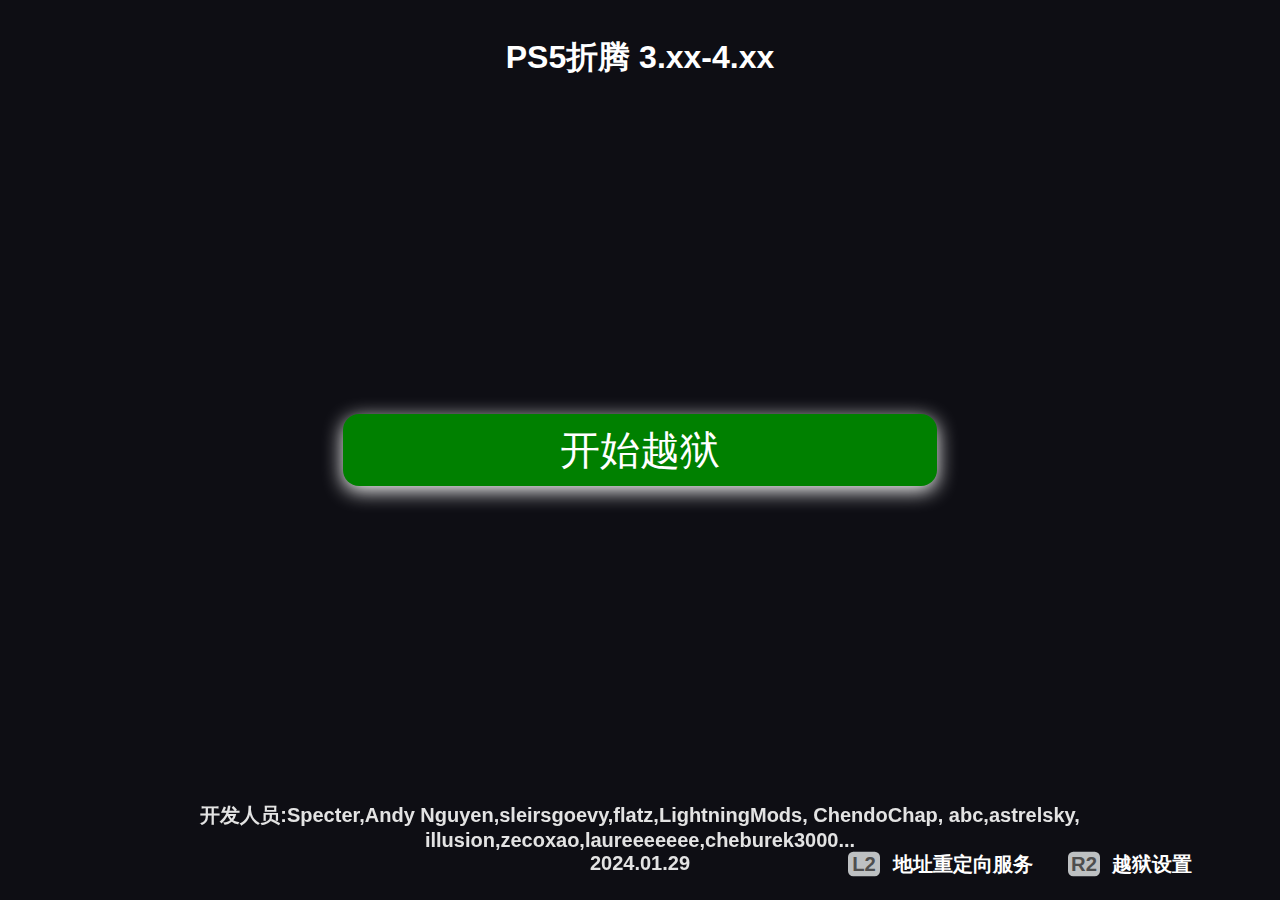
==== commit 59928a74: "Update index.html" ====
--- a/index.html
+++ b/index.html
@@ -146,7 +146,7 @@
                 <h3 style="margin-top: 0;padding-top: 0;">
                     <br />
 			<a  style='font-size:20px;text-align:center;'>
-             </b>&#x5F00;&#x53D1;&#x4EBA;&#x5458;:Specter,Andy Nguyen,sleirsgoevy,flatz,LightningMods, ChendoChap, astrelsky, illusion,zecoxao,laureeeeeee,cheburek3000...</b></a>
+             </b>&#x5F00;&#x53D1;&#x4EBA;&#x5458;:Specter,Andy Nguyen,sleirsgoevy,flatz,LightningMods, ChendoChap, abc,astrelsky, illusion,zecoxao,laureeeeeee,cheburek3000...</b></a>
 			 <br>
 			<a  style='font-size:20px;text-align:center;'>
              2024.01.29</b></a>
@@ -170,4 +170,4 @@
     
 </body>
 
-</html>+</html>
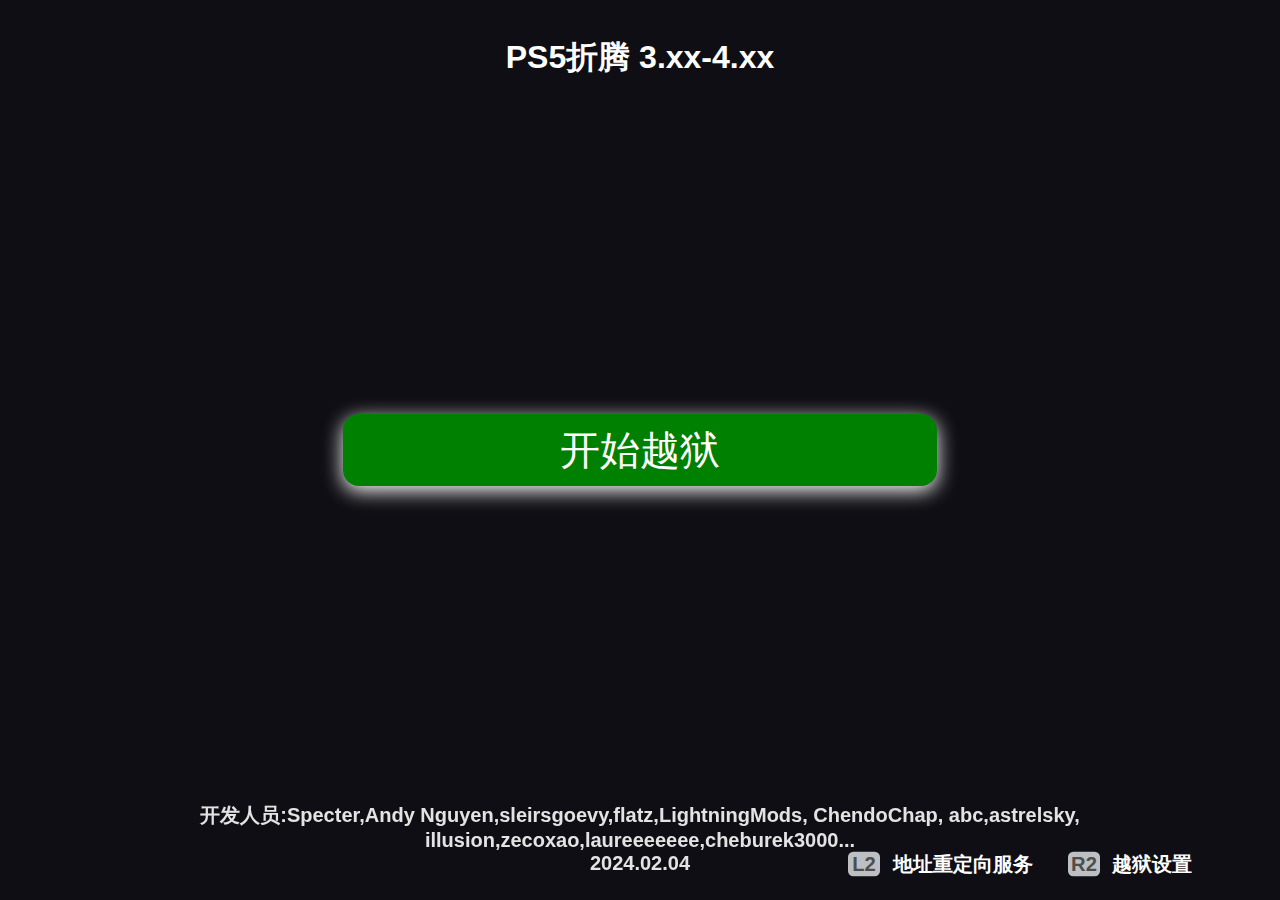
==== commit 2c6505fa: "Add files via upload" ====
--- a/index.html
+++ b/index.html
@@ -149,7 +149,7 @@
              </b>&#x5F00;&#x53D1;&#x4EBA;&#x5458;:Specter,Andy Nguyen,sleirsgoevy,flatz,LightningMods, ChendoChap, abc,astrelsky, illusion,zecoxao,laureeeeeee,cheburek3000...</b></a>
 			 <br>
 			<a  style='font-size:20px;text-align:center;'>
-             2024.01.29</b></a>
+             2024.02.04</b></a>
         </h3>
             </center>
         </div>
@@ -170,4 +170,4 @@
     
 </body>
 
-</html>
+</html>